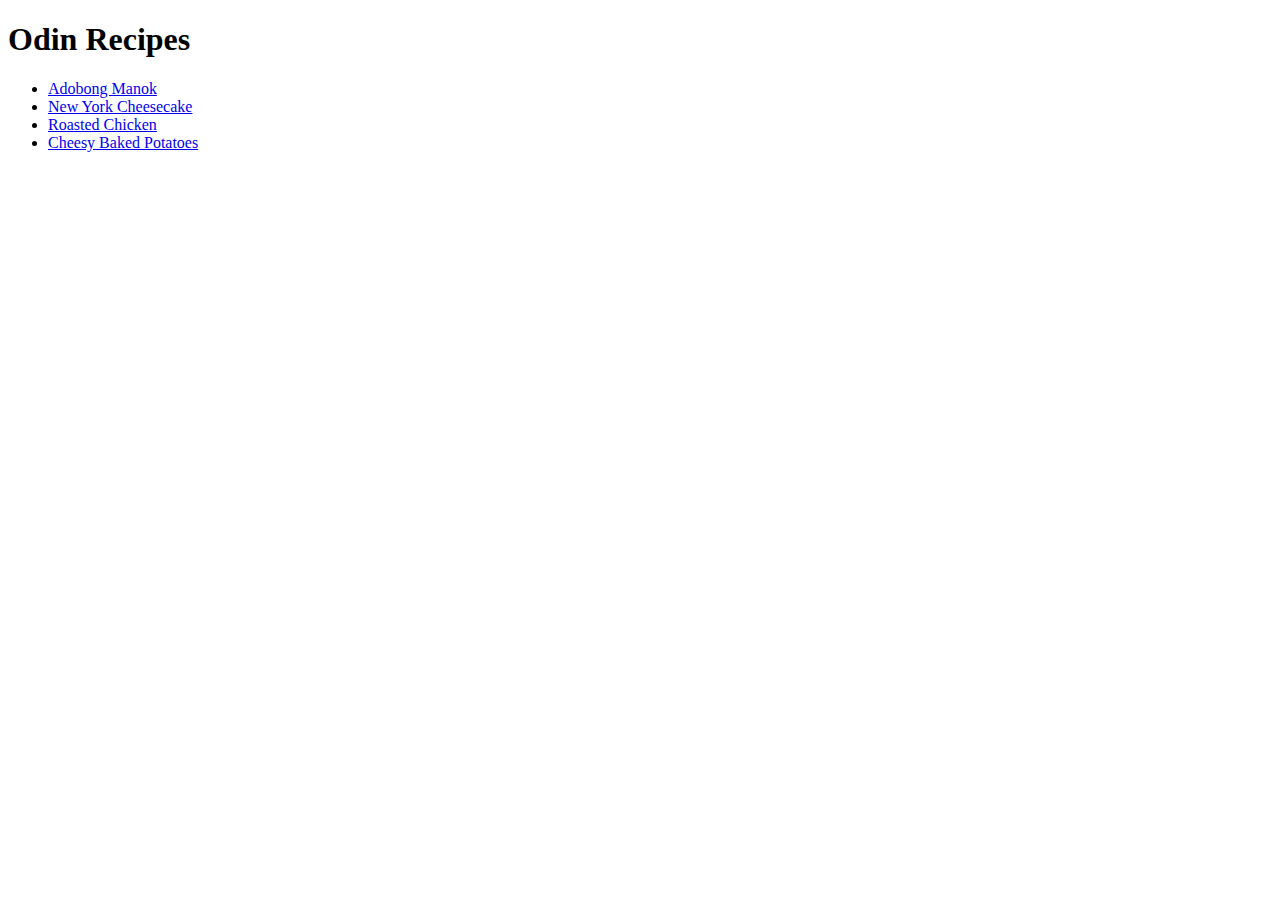
==== index.html @ 60796301 "Add recipes folder, adobo image, edit index.html" ====
<!DOCTYPE html>
<html lang="en">
<head>
    <meta charset="UTF-8">
    <meta name="viewport" content="width=device-width, initial-scale=1.0">
    <title>Odin Recipe Book</title>
</head>
<body>
    <h1>Odin Recipes</h1>
    <ul>
        <li><a href="./recipes/adobo.html">Adobong Manok</a></li>
        <li><a href="./recipes/cheesecake.html">New York Cheesecake</a></li>
        <li><a href="./recipes/roastedchicken.html">Roasted Chicken</a></li>
        <li><a href="./recipes/spud.html">Cheesy Baked Potatoes</a></li>
    </ul>
    
    
    
    
</body>
</html>
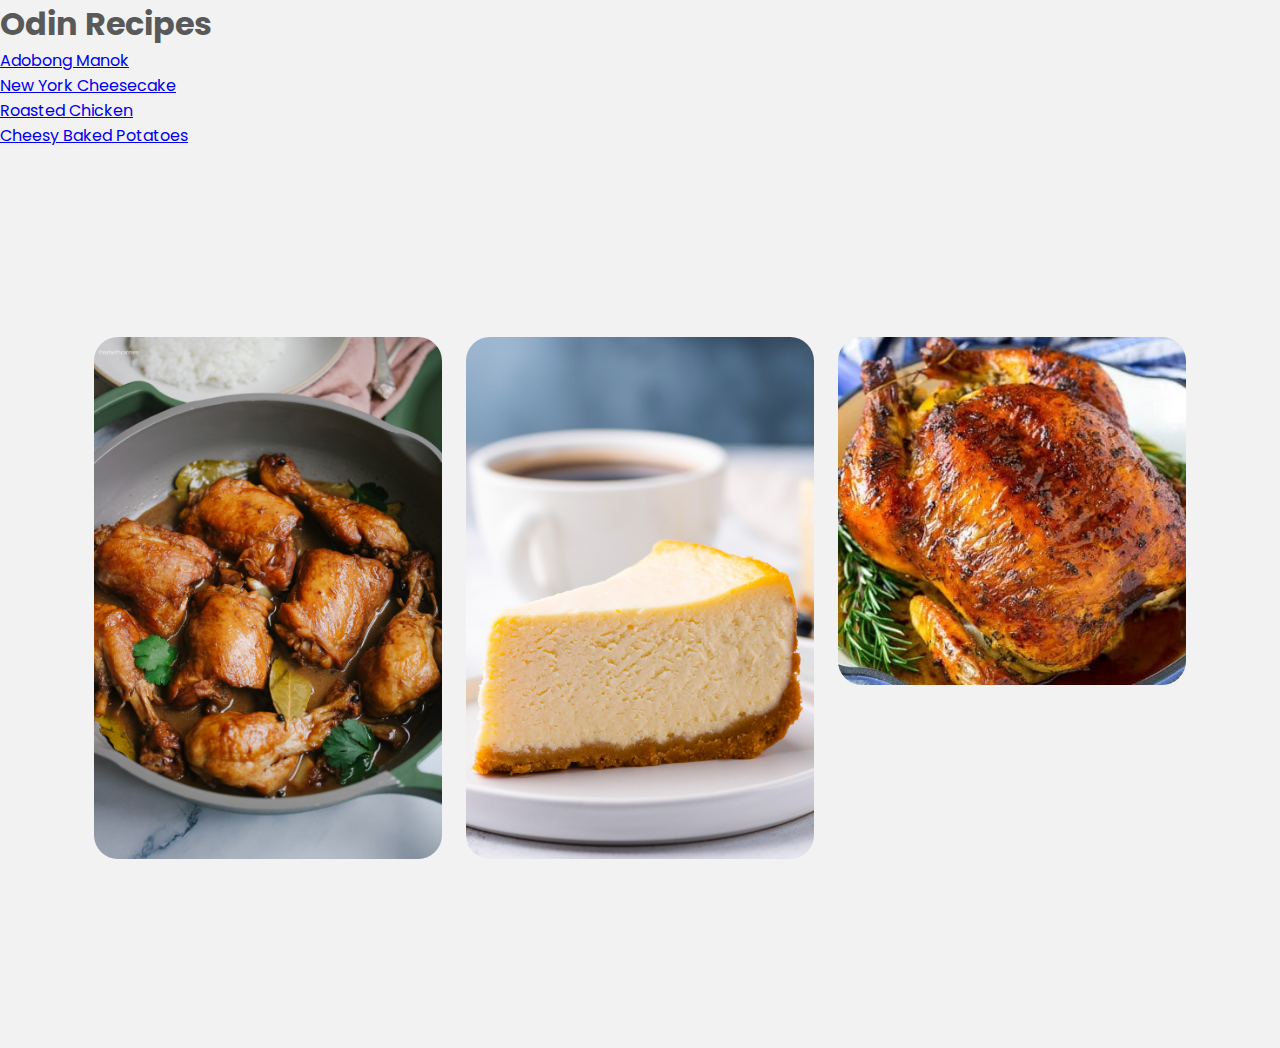
==== commit 91cbf101: "Add cards in index.html and add styling" ====
--- a/index.html
+++ b/index.html
@@ -2,6 +2,7 @@
 <html lang="en">
 <head>
     <meta charset="UTF-8">
+    <link rel="stylesheet" href="./styles.css">
     <meta name="viewport" content="width=device-width, initial-scale=1.0">
     <title>Odin Recipe Book</title>
 </head>
@@ -14,6 +15,38 @@
         <li><a href="./recipes/spud.html">Cheesy Baked Potatoes</a></li>
     </ul>
     
+    <div class="container">
+        <div class="card__container">
+            <article class="card__article">
+                <img src="images/adobo.jpg" alt="adobo image" class="card__img">
+
+                <div class="card__data">
+                    <span class="card__description">Tasty chicken recipe with vinegar and a sweet tangy taste.</span>
+                    <h2 class="card__title">Adobong Manok</h2>
+                    <a href="" class="card__button">Read More</a>
+                </div>
+            </article>
+            <article class="card__article">
+                <img src="images/cheesecaketry.jpg" alt="cheesecake image" class="card__img">
+
+                <div class="card__data">
+                    <span class="card__description">A rich, creamy cheesecake with a dense texture.</span>
+                    <h2 class="card__title">Cheesecake</h2>
+                    <a href="" class="card__button">Read More</a>
+                </div>
+            </article>
+            <article class="card__article">
+                <img src="images/roastedchicken.jpg" alt="roasted chicken image" class="card__img">
+
+                <div class="card__data">
+                    <span class="card__description">Roasted chicken in the oven with a smokey finish.</span>
+                    <h2 class="card__title">Roasted Chicken</h2>
+                    <a href="" class="card__button">Read More</a>
+                </div>
+            </article>
+            
+        </div>
+    </div>
     
     
     
--- a/styles.css
+++ b/styles.css
@@ -0,0 +1,194 @@
+@import url("https://fonts.googleapis.com/css2?family=Poppins:wght@400;500&display=swap");
+
+:root {
+    --first-color: hsl(82, 60%, 28%);
+    --title-color: hsl(0, 0%, 15%);
+    --text-color: hsl(0, 0%, 35%);
+    --body-color: hsl(0, 0%, 95%);
+    --container-color: hsl(0, 0%, 100%);
+  
+    --body-font: "Poppins", sans-serif;
+    --h2-font-size: 1.25rem;
+    --small-font-size: .813rem;
+  }
+
+@media screen and (min-width: 1120px){
+    :root {
+        --h2-font-size: 1.5rem;
+        --small-font-size: .875rem;
+    }
+}
+
+*{
+    box-sizing: border-box;
+    padding: 0;
+    margin: 0;
+}
+
+body{
+    font-family: var(--body-font);
+    background-color: var(--body-color);
+    color: var(--text-color);
+}
+img{
+    display: block;
+    max-width: 100%;
+    height: auto;
+}
+
+.container{
+    display: grid;
+    place-items: center;
+    margin-inline: 1.5rem;
+    padding-block: 5rem;
+}
+
+.card__container{
+    display: grid;
+    row-gap: 3.5rem;
+}
+
+.card__article{
+    position: relative;
+    overflow: hidden;
+}
+
+.card__img{
+    width: 328px;
+    border-radius: 1.5rem;
+}
+
+.card__data{
+    width: 280px;
+    background-color: var(--container-color);
+    padding: 1.5rem 2rem;
+    box-shadow: 0 8px 24px hsla(0, 0%, 0%, .15);
+    border-radius: 1rem;
+    position: absolute;
+    bottom: -9rem;
+    left: 0;
+    right: 0;
+    margin-inline: auto;
+    opacity: 0;
+    transition: opacity 1s 1s;
+}
+
+.card__description{
+    display: block;
+    font-size: var(--small-font-size);
+    margin-bottom: .25rem;
+}
+
+.card__title{
+    font-size: var(--h2-font-size);
+    font-weight: 500;
+    color: var(--title-color);
+    margin-bottom: .75rem;
+}
+
+.card__button{
+    text-decoration: none;
+    font-size: var(--small-font-size);
+    font-weight: 500;
+    color: var(--first-color);
+}
+
+.card__button:hover{
+    text-decoration: underline;;
+}
+
+.card__article:hover .card__data{
+    animation: show-data 1s forwards;
+    opacity: 1;
+    transition: opacity .3s;
+}
+
+.card__article:hover{
+    animation: remove-overflow 2s forwards;
+}
+
+.card__article:not(:hover){
+    animation: show-overflow 2s forwards;
+}
+
+.card__article:not(:hover) .card__data{
+    animation: remove-data 1s forwards;
+}
+
+
+
+@keyframes show-data{
+    50%{
+        transform: translateY(-10rem);
+    }
+    100%{
+        transform: translateY(-7rem);
+    }
+}
+
+@keyframes remove-overflow{
+    to{
+        overflow: initial;
+    }
+}
+
+@keyframes remove-data{
+    0%{
+        transform: translateY(-7rem);
+    }
+
+    50%{
+        transform: translateY(-10rem);
+    }
+
+    100%{
+        transform: translateY(.5rem);
+    }
+}
+
+@keyframes show-overflow{
+    0%{
+        overflow: initial;
+        pointer-events: none;
+    }
+    50%{
+        overflow: hidden;
+    }
+
+}
+
+
+@media screen and (max-width: 348px){
+    .container{
+        margin-inline: 1rem;
+    }
+
+    .card__data{
+        width: 250px;
+        padding: 1rem;
+    }
+}
+
+@media screen and (min-width: 768px){
+    .card__container {
+        grid-template-columns: repeat(2, 1fr);
+        column-gap: 1.5rem;
+    }
+}
+
+@media screen and (min-width: 1120px){
+    .container{
+        height: 100vh;
+    }
+
+    .card__container{
+        grid-template-columns: repeat(3, 1fr);
+    }
+    .card__img{
+        width: 348px;
+    }
+    .card__data{
+        width: 316px;
+        padding-inline: 2.5rem;
+    }
+}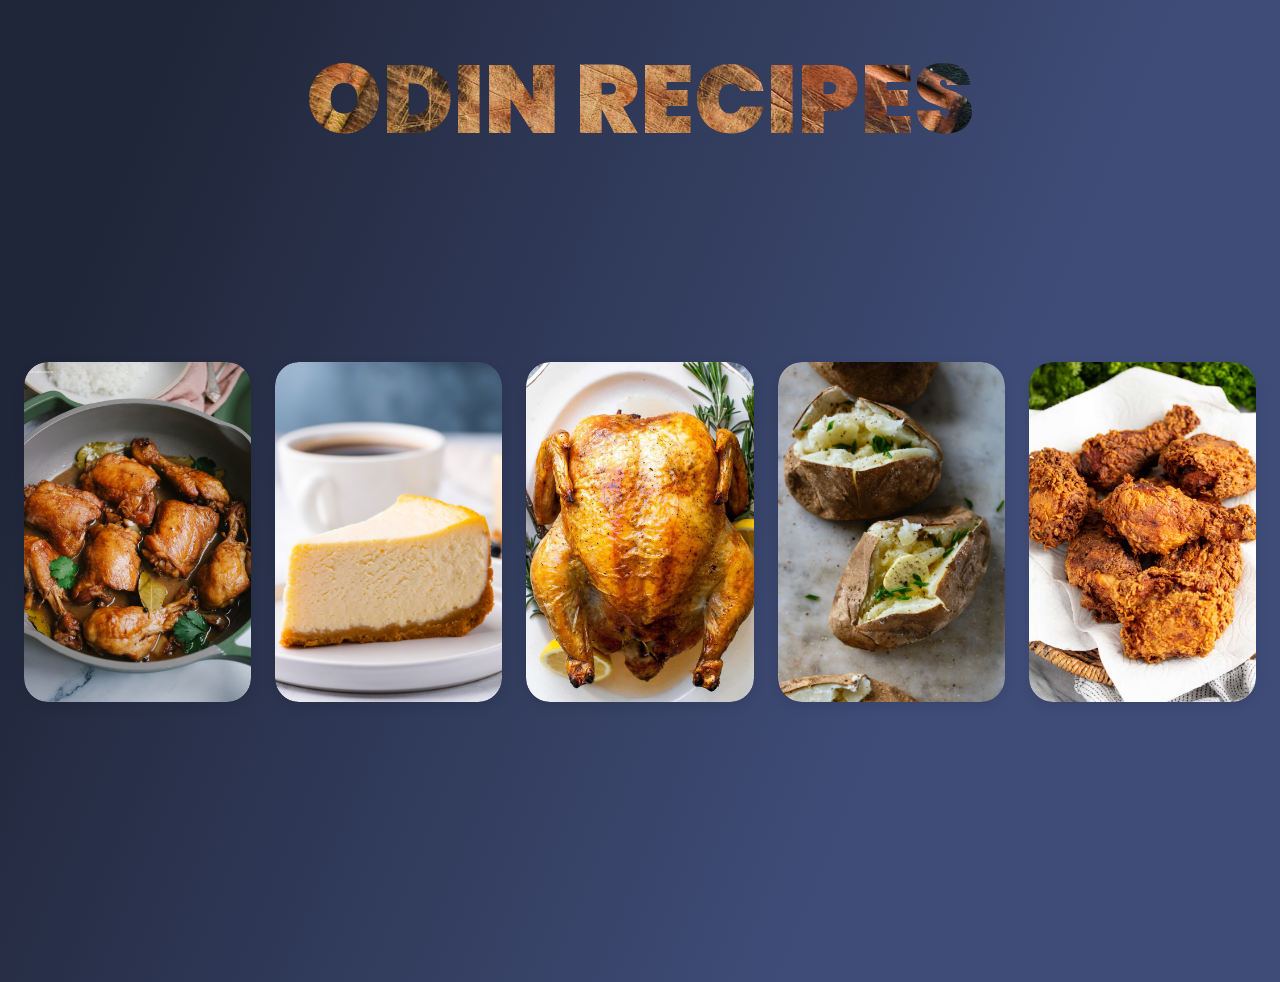
==== commit ef2de468: "Add initial styling to landing page" ====
--- a/index.html
+++ b/index.html
@@ -6,14 +6,11 @@
     <meta name="viewport" content="width=device-width, initial-scale=1.0">
     <title>Odin Recipe Book</title>
 </head>
-<body>
-    <h1>Odin Recipes</h1>
-    <ul>
-        <li><a href="./recipes/adobo.html">Adobong Manok</a></li>
-        <li><a href="./recipes/cheesecake.html">New York Cheesecake</a></li>
-        <li><a href="./recipes/roastedchicken.html">Roasted Chicken</a></li>
-        <li><a href="./recipes/spud.html">Cheesy Baked Potatoes</a></li>
-    </ul>
+<body style="background: linear-gradient(112.1deg, rgb(32,38,57) 11.4%, rgb(63,76,119) 70.2%)">
+    <div style="margin-bottom: 2rem;">
+        <h1 class="h1bg">ODIN RECIPES</h1>
+    </div>
+    
     
     <div class="container">
         <div class="card__container">
@@ -23,7 +20,7 @@
                 <div class="card__data">
                     <span class="card__description">Tasty chicken recipe with vinegar and a sweet tangy taste.</span>
                     <h2 class="card__title">Adobong Manok</h2>
-                    <a href="" class="card__button">Read More</a>
+                    <a href="./recipes/adobo.html" class="card__button">Read More</a>
                 </div>
             </article>
             <article class="card__article">
@@ -32,19 +29,36 @@
                 <div class="card__data">
                     <span class="card__description">A rich, creamy cheesecake with a dense texture.</span>
                     <h2 class="card__title">Cheesecake</h2>
-                    <a href="" class="card__button">Read More</a>
+                    <a href="./recipes/cheesecake.html" class="card__button">Read More</a>
                 </div>
             </article>
             <article class="card__article">
-                <img src="images/roastedchicken.jpg" alt="roasted chicken image" class="card__img">
+                <img src="images/roastedchickencropped.jpg" alt="roasted chicken image" class="card__img">
 
                 <div class="card__data">
                     <span class="card__description">Roasted chicken in the oven with a smokey finish.</span>
                     <h2 class="card__title">Roasted Chicken</h2>
-                    <a href="" class="card__button">Read More</a>
+                    <a href="./recipes/roastedchicken.html" class="card__button">Read More</a>
                 </div>
             </article>
-            
+            <article class="card__article">
+                <img src="images/spudcropped.jpg" alt="roasted chicken image" class="card__img">
+
+                <div class="card__data">
+                    <span class="card__description">Cheesy filled potatoes with salt and pepper</span>
+                    <h2 class="card__title">Cheesy Potatoes</h2>
+                    <a href="./recipes/spud.html" class="card__button">Read More</a>
+                </div>
+            </article>
+            <article class="card__article">
+                <img src="images/friedchicken.jpg" alt="fried chicken image" class="card__img">
+
+                <div class="card__data">
+                    <span class="card__description">Juicy, crispy, fried chicken made with love.</span>
+                    <h2 class="card__title">Fried Chicken</h2>
+                    <a href="./recipes/friedchicken.html" class="card__button">Read More</a>
+                </div>
+            </article>
         </div>
     </div>
     
--- a/styles.css
+++ b/styles.css
@@ -25,6 +25,24 @@
     margin: 0;
 }
 
+
+.h1bg {
+    display: block;
+    width: 100%;
+    height: 200px; /* Set height as needed */
+    font-size: 6rem; /* Adjust font size as needed */
+    font-weight: 900; /* Make it bold if desired */
+    background-image: url('./images/foodtable.jpg');
+    background-size: cover;
+    background-position: center;
+    -webkit-background-clip: text; /* For WebKit browsers */
+    background-clip: text;
+    color: transparent; /* Make the text color transparent */
+    text-align: center; /* Center the text */
+    line-height: 200px; /* Center text vertically */
+}
+
+
 body{
     font-family: var(--body-font);
     background-color: var(--body-color);
@@ -40,17 +58,25 @@
     display: grid;
     place-items: center;
     margin-inline: 1.5rem;
+    margin-top: -150px;
     padding-block: 5rem;
 }
 
-.card__container{
+.card__container {
     display: grid;
-    row-gap: 3.5rem;
-}
-
-.card__article{
+    grid-template-columns: repeat(auto-fill, minmax(200px, 1fr)); /* Change 200px to your desired minimum width */
+    gap: 1.5rem; /* Space between items */
+    row-gap: 3.5rem; /* Space between rows */
+}
+
+.card__article {
     position: relative;
     overflow: hidden;
+    box-shadow: 0 4px 12px hsla(0, 0%, 0%, 0.1);
+    border-radius: 1.5rem; /* Optional, for smooth corners */
+    transition: box-shadow 0.3s ease, transform 0.3s ease; /* Smooth shadow and scale transition */
+
+
 }
 
 .card__img{
@@ -98,14 +124,18 @@
 }
 
 .card__article:hover .card__data{
+    box-shadow: 0 8px 24px hsla(0, 0%, 0%, 0.15);
     animation: show-data 1s forwards;
     opacity: 1;
     transition: opacity .3s;
 }
 
-.card__article:hover{
+.card__article:hover {
     animation: remove-overflow 2s forwards;
-}
+    box-shadow: 0 12px 24px hsla(0, 0%, 0%, 0.2); /* More pronounced shadow on hover */
+    transform: translateY(-10px) scale(1.05); /* Slightly lift and enlarge the card */
+}
+
 
 .card__article:not(:hover){
     animation: show-overflow 2s forwards;
@@ -182,7 +212,7 @@
     }
 
     .card__container{
-        grid-template-columns: repeat(3, 1fr);
+        grid-template-columns: repeat(5, 1fr);
     }
     .card__img{
         width: 348px;
